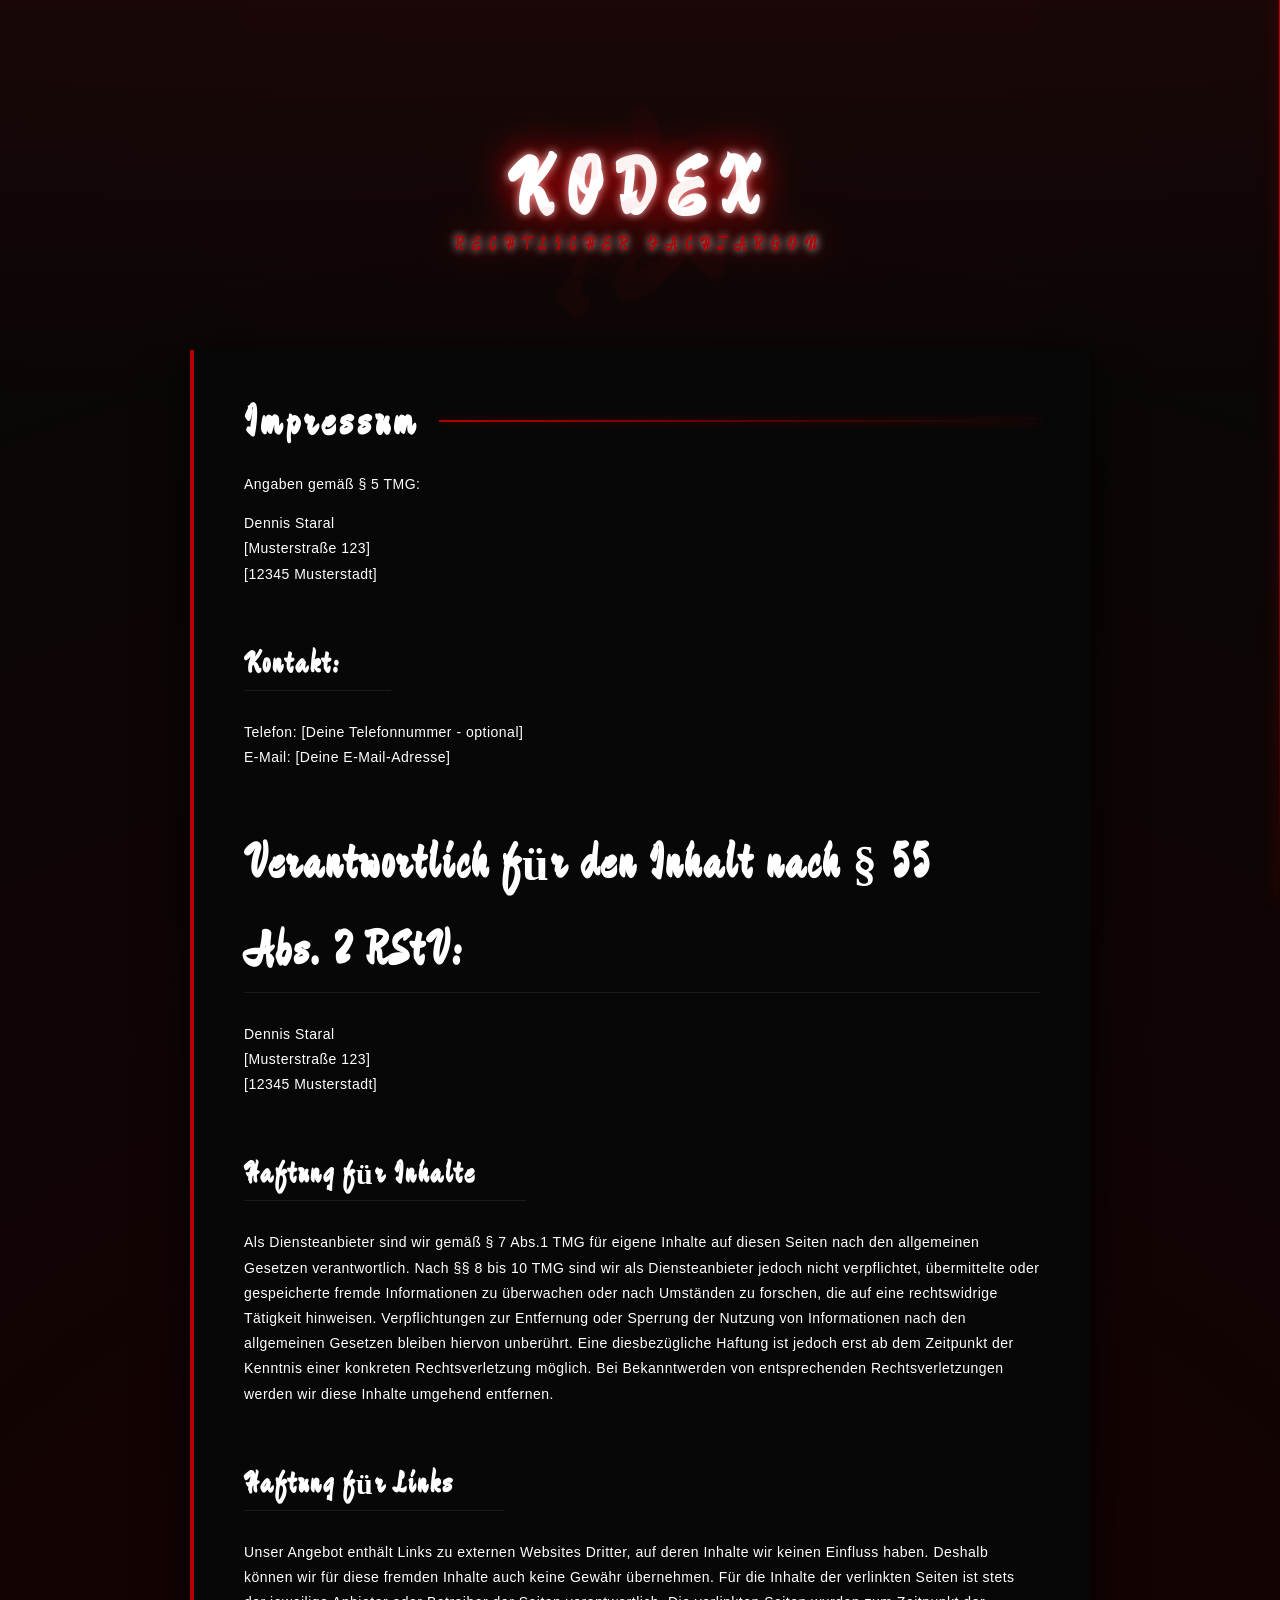
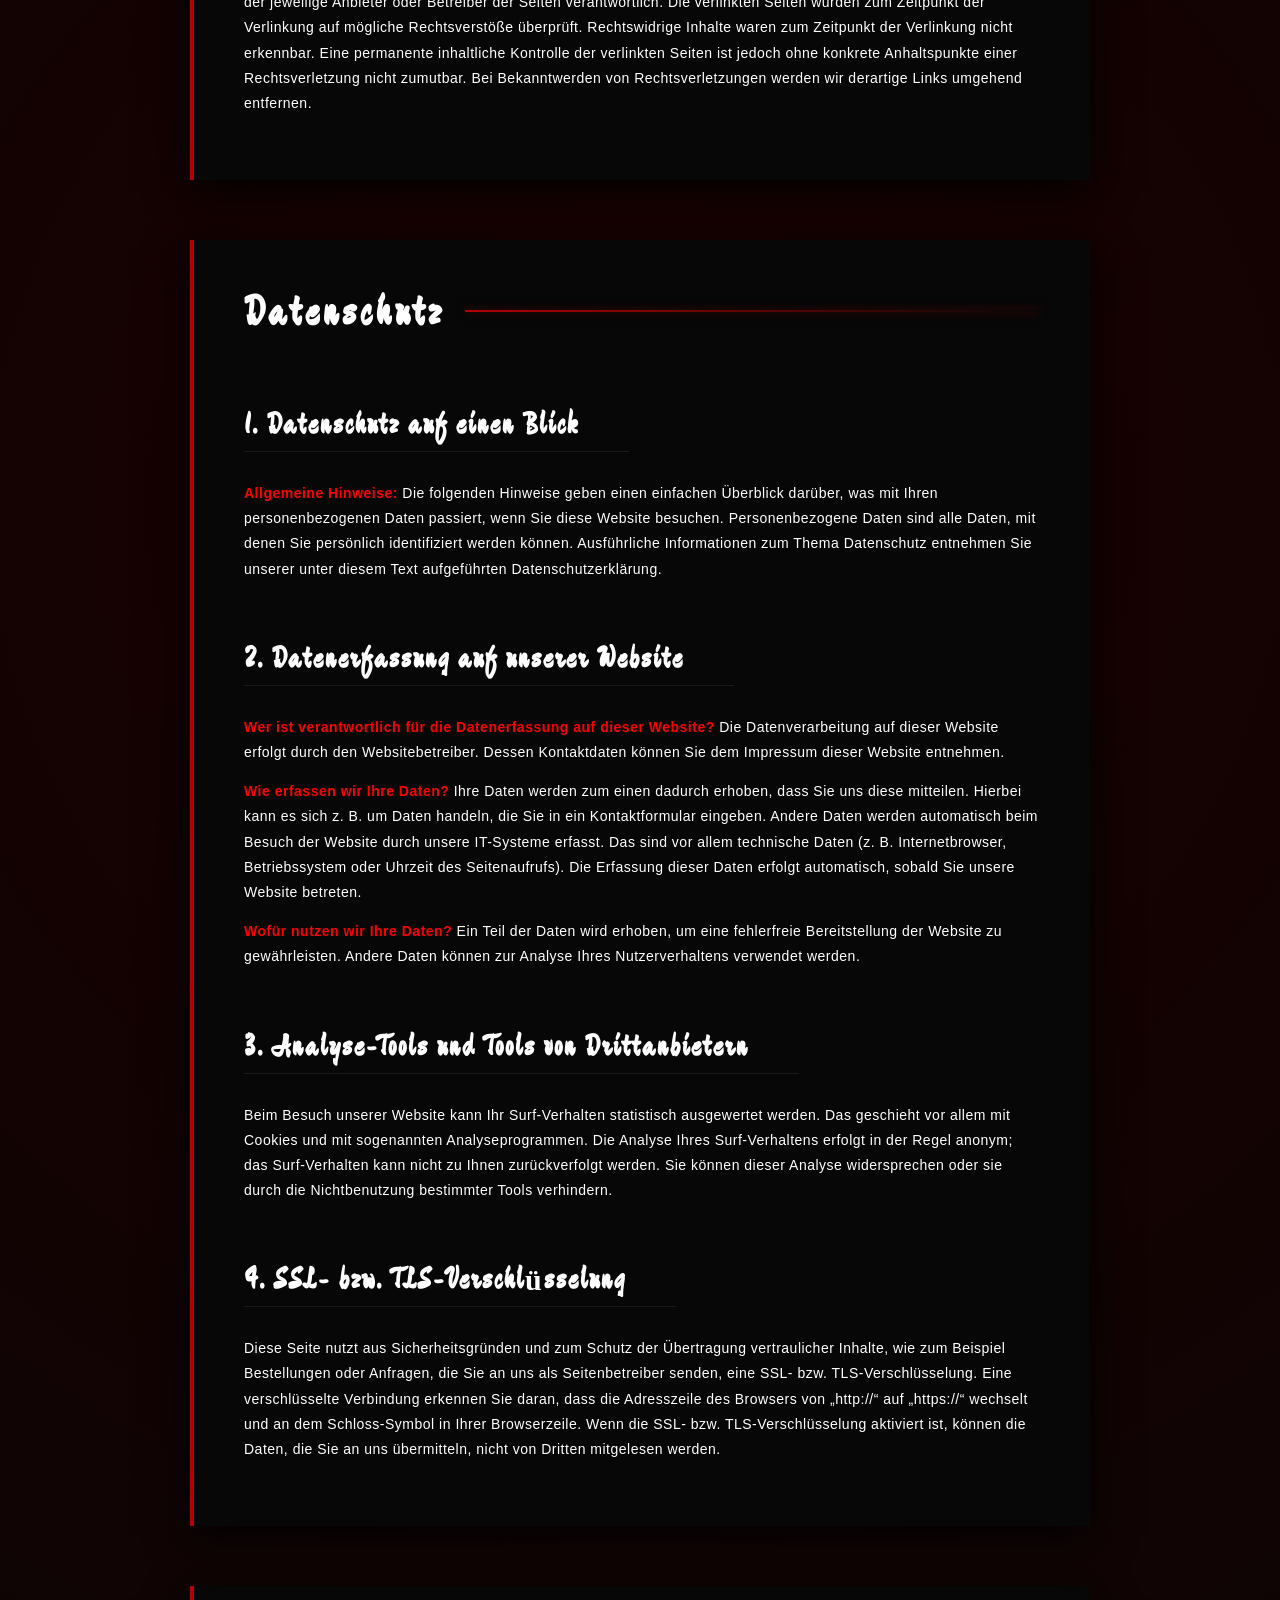
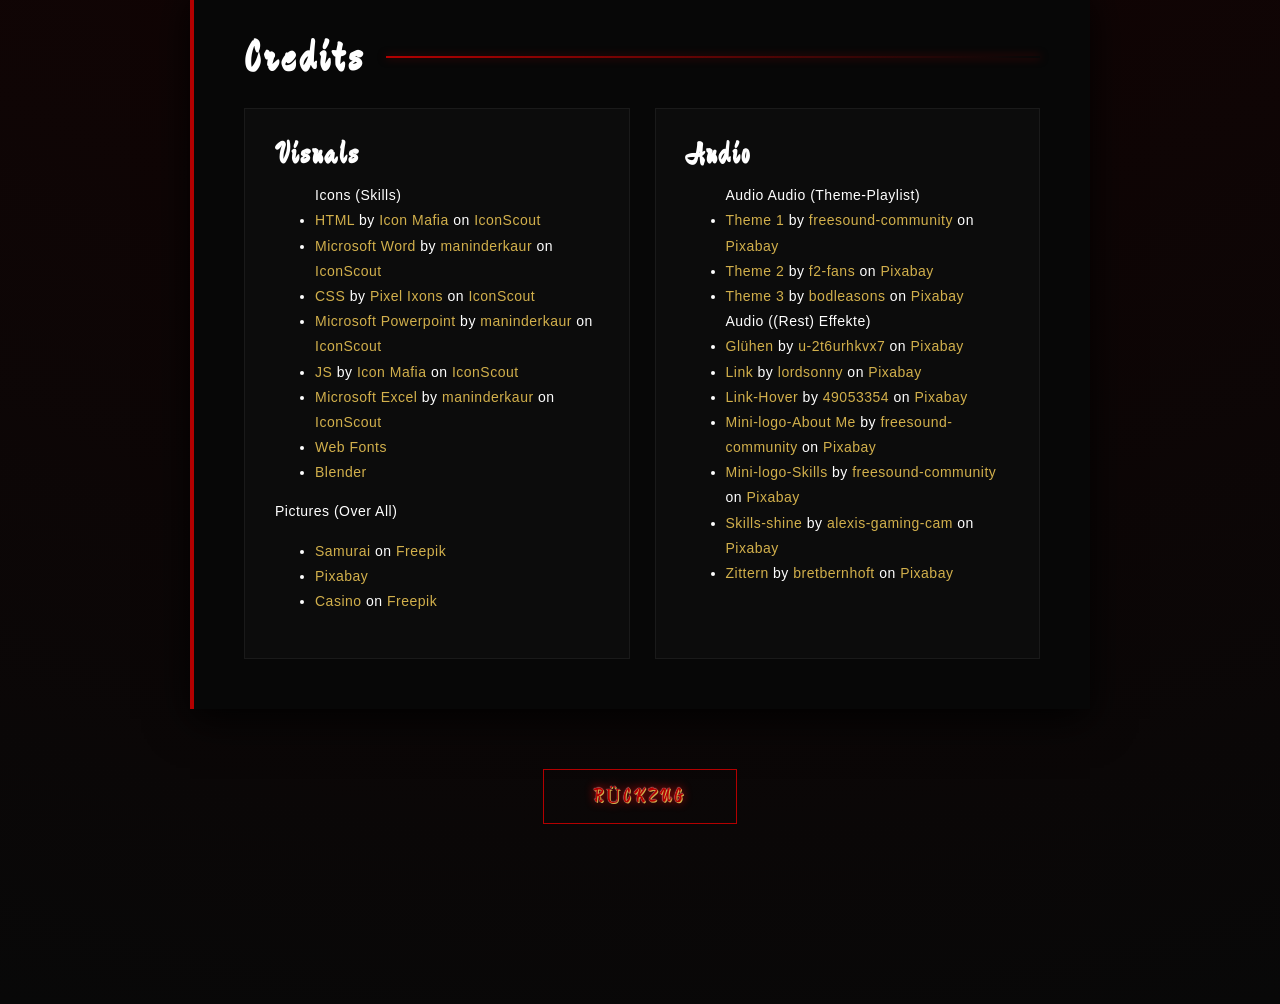
==== data.html @ a6c5a9d1 "The First Upload This is the first Upload. Updates are comming soon" ====
<!doctype html>
<html lang="de" onmouseenter="themePlay()" onmouseleave="themeFinish()">
  <head>
    <meta charset="UTF-8" />
    <meta name="viewport" content="width=device-width, initial-scale=1.0" />
    <link
      rel="stylesheet"
      target="_blank"
      href="https://fonts.googleapis.com/css2?family=Ma+Shan+Zheng&display=swap"
    />
    <link rel="stylesheet" target="_blank" href="style.css" />
    <link rel="stylesheet" target="_blank" href="data_settings.css" />
    <link
      rel="apple-touch-icon"
      sizes="180x180"
      target="_blank"
      href="Icons/Favicon/apple-touch-icon.png"
    />
    <link
      rel="icon"
      type="image/png"
      sizes="32x32"
      target="_blank"
      href="Icons/Favicon/favicon-32x32.png"
    />
    <link
      rel="icon"
      type="image/x-icon"
      target="_blank"
      href="Icons/Favicon/favicon.ico"
    />
    <title>サムライのポートフォリオ</title>
  </head>

  <body>
    <div class="scl-line"></div>
    <div class="body-bg"></div>
    <div id="msg-box"><span id="msg-box-txt"></span></div>

    <header>
      <div class="hdr-bg">法</div>
      <div class="hdr-name">
        <h1>KODEX</h1>
        <span class="hdr-txt">Rechtlicher Fachjargon</span>
      </div>
    </header>

    <main>
      <div class="main-zone" id="impressum" onmouseenter="skillsPlay()">
        <div class="main-name">
          <h2 class="data-h2">Impressum</h2>
          <div class="main-line"></div>
        </div>

        <div class="main-txt">
          <p>Angaben gemäß § 5 TMG:</p>
          <p>
            Dennis Staral<br />
            [Musterstraße 123]<br />
            [12345 Musterstadt]
          </p>

          <h3 class="data-h3">Kontakt:</h3>
          <p>
            Telefon: [Deine Telefonnummer - optional]<br />
            E-Mail: [Deine E-Mail-Adresse]
          </p>

          <h3>Verantwortlich für den Inhalt nach § 55 Abs. 2 RStV:</h3>
          <p>
            Dennis Staral<br />
            [Musterstraße 123]<br />
            [12345 Musterstadt]
          </p>

          <h3 class="data-h3">Haftung für Inhalte</h3>
          <p>
            Als Diensteanbieter sind wir gemäß § 7 Abs.1 TMG für eigene Inhalte
            auf diesen Seiten nach den allgemeinen Gesetzen verantwortlich. Nach
            §§ 8 bis 10 TMG sind wir als Diensteanbieter jedoch nicht
            verpflichtet, übermittelte oder gespeicherte fremde Informationen zu
            überwachen oder nach Umständen zu forschen, die auf eine
            rechtswidrige Tätigkeit hinweisen. Verpflichtungen zur Entfernung
            oder Sperrung der Nutzung von Informationen nach den allgemeinen
            Gesetzen bleiben hiervon unberührt. Eine diesbezügliche Haftung ist
            jedoch erst ab dem Zeitpunkt der Kenntnis einer konkreten
            Rechtsverletzung möglich. Bei Bekanntwerden von entsprechenden
            Rechtsverletzungen werden wir diese Inhalte umgehend entfernen.
          </p>

          <h3 class="data-h3">Haftung für Links</h3>
          <p>
            Unser Angebot enthält Links zu externen Websites Dritter, auf deren
            Inhalte wir keinen Einfluss haben. Deshalb können wir für diese
            fremden Inhalte auch keine Gewähr übernehmen. Für die Inhalte der
            verlinkten Seiten ist stets der jeweilige Anbieter oder Betreiber
            der Seiten verantwortlich. Die verlinkten Seiten wurden zum
            Zeitpunkt der Verlinkung auf mögliche Rechtsverstöße überprüft.
            Rechtswidrige Inhalte waren zum Zeitpunkt der Verlinkung nicht
            erkennbar. Eine permanente inhaltliche Kontrolle der verlinkten
            Seiten ist jedoch ohne konkrete Anhaltspunkte einer Rechtsverletzung
            nicht zumutbar. Bei Bekanntwerden von Rechtsverletzungen werden wir
            derartige Links umgehend entfernen.
          </p>
        </div>
      </div>

      <div class="main-zone" id="data" onmouseenter="skillsPlay()">
        <div class="main-name">
          <h2 class="data-h2">Datenschutz</h2>
          <div class="main-line"></div>
        </div>

        <div class="main-txt">
          <h3 class="data-h3">1. Datenschutz auf einen Blick</h3>
          <p>
            <b>Allgemeine Hinweise:</b> Die folgenden Hinweise geben einen
            einfachen Überblick darüber, was mit Ihren personenbezogenen Daten
            passiert, wenn Sie diese Website besuchen. Personenbezogene Daten
            sind alle Daten, mit denen Sie persönlich identifiziert werden
            können. Ausführliche Informationen zum Thema Datenschutz entnehmen
            Sie unserer unter diesem Text aufgeführten Datenschutzerklärung.
          </p>

          <h3 class="data-h3">2. Datenerfassung auf unserer Website</h3>
          <p>
            <b
              >Wer ist verantwortlich für die Datenerfassung auf dieser
              Website?</b
            >
            Die Datenverarbeitung auf dieser Website erfolgt durch den
            Websitebetreiber. Dessen Kontaktdaten können Sie dem Impressum
            dieser Website entnehmen.
          </p>

          <p>
            <b>Wie erfassen wir Ihre Daten?</b> Ihre Daten werden zum einen
            dadurch erhoben, dass Sie uns diese mitteilen. Hierbei kann es sich
            z. B. um Daten handeln, die Sie in ein Kontaktformular eingeben.
            Andere Daten werden automatisch beim Besuch der Website durch unsere
            IT-Systeme erfasst. Das sind vor allem technische Daten (z. B.
            Internetbrowser, Betriebssystem oder Uhrzeit des Seitenaufrufs). Die
            Erfassung dieser Daten erfolgt automatisch, sobald Sie unsere
            Website betreten.
          </p>

          <p>
            <b>Wofür nutzen wir Ihre Daten?</b> Ein Teil der Daten wird erhoben,
            um eine fehlerfreie Bereitstellung der Website zu gewährleisten.
            Andere Daten können zur Analyse Ihres Nutzerverhaltens verwendet
            werden.
          </p>

          <h3 class="data-h3">3. Analyse-Tools und Tools von Drittanbietern</h3>
          <p>
            Beim Besuch unserer Website kann Ihr Surf-Verhalten statistisch
            ausgewertet werden. Das geschieht vor allem mit Cookies und mit
            sogenannten Analyseprogrammen. Die Analyse Ihres Surf-Verhaltens
            erfolgt in der Regel anonym; das Surf-Verhalten kann nicht zu Ihnen
            zurückverfolgt werden. Sie können dieser Analyse widersprechen oder
            sie durch die Nichtbenutzung bestimmter Tools verhindern.
          </p>

          <h3 class="data-h3">4. SSL- bzw. TLS-Verschlüsselung</h3>
          <p>
            Diese Seite nutzt aus Sicherheitsgründen und zum Schutz der
            Übertragung vertraulicher Inhalte, wie zum Beispiel Bestellungen
            oder Anfragen, die Sie an uns als Seitenbetreiber senden, eine SSL-
            bzw. TLS-Verschlüsselung. Eine verschlüsselte Verbindung erkennen
            Sie daran, dass die Adresszeile des Browsers von „http://“ auf
            „https://“ wechselt und an dem Schloss-Symbol in Ihrer Browserzeile.
            Wenn die SSL- bzw. TLS-Verschlüsselung aktiviert ist, können die
            Daten, die Sie an uns übermitteln, nicht von Dritten mitgelesen
            werden.
          </p>
        </div>
      </div>

      <div class="main-zone" id="credits" onmouseenter="skillsPlay()">
        <div class="main-name">
          <h2 class="data-h2">Credits</h2>
          <div class="main-line"></div>
        </div>

        <div class="crt-grid">
          <div class="crt-zone">
            <h3 class="data-h3">Visuals</h3>
            <div class="main-txt">
              <ul>
                <span class="main-li">Icons (Skills)</span>
                <li>
                  <a target="_blank" href="https://iconscout.com/icons/html"
                    >HTML</a
                  >
                  by
                  <a
                    target="_blank"
                    href="https://iconscout.com/contributors/icon-mafia"
                    >Icon Mafia</a
                  >
                  on
                  <a target="_blank" href="https://iconscout.com">IconScout</a>
                </li>
                <li>
                  <a
                    target="_blank"
                    href="https://iconscout.com/icons/microsoft-word"
                    >Microsoft Word</a
                  >
                  by
                  <a
                    target="_blank"
                    href="https://iconscout.com/contributors/maninderkaur"
                    >maninderkaur</a
                  >
                  on
                  <a target="_blank" href="https://iconscout.com">IconScout</a>
                </li>
                <li>
                  <a target="_blank" href="https://iconscout.com/icons/css"
                    >CSS</a
                  >
                  by
                  <a
                    target="_blank"
                    href="https://iconscout.com/contributors/pixel-icons"
                    >Pixel Ixons</a
                  >
                  on
                  <a target="_blank" href="https://iconscout.com">IconScout</a>
                </li>
                <li>
                  <a
                    target="_blank"
                    href="https://iconscout.com/icons/microsoft-powerpoint"
                    >Microsoft Powerpoint</a
                  >
                  by
                  <a
                    target="_blank"
                    href="https://iconscout.com/contributors/maninderkaur"
                    >maninderkaur</a
                  >
                  on
                  <a target="_blank" href="https://iconscout.com">IconScout</a>
                </li>
                <li>
                  <a
                    target="_blank"
                    href="https://iconscout.com/icons/javascript"
                    >JS</a
                  >
                  by
                  <a
                    target="_blank"
                    href="https://iconscout.com/contributors/icon-mafia"
                    >Icon Mafia</a
                  >
                  on
                  <a target="_blank" href="https://iconscout.com">IconScout</a>
                </li>
                <li>
                  <a
                    target="_blank"
                    href="https://iconscout.com/icons/microsoft-excel"
                    >Microsoft Excel</a
                  >
                  by
                  <a
                    target="_blank"
                    href="https://iconscout.com/contributors/maninderkaur"
                    >maninderkaur</a
                  >
                  on
                  <a target="_blank" href="https://iconscout.com">IconScout</a>
                </li>
                <li>
                  <a target="_blank" href="http://www.onlinewebfonts.com"
                    >Web Fonts</a
                  >
                </li>
                <li>
                  <a
                    target="_blank"
                    href="https://icons8.de/icons/collections/67wqz8zik04843qzxt2r"
                    >Blender</a
                  >
                </li>
              </ul>
              <span class="main-li">Pictures (Over All)</span>
              <ul>
                <li>
                  <a
                    target="_blank"
                    href="https://de.freepik.com/vektoren-kostenlos/flache-samurai-maskenillustration_17620782.htm#fromView=search&page=2&position=27&uuid=00acd3f9-3331-4df9-8c8c-637d385ca658&query=Samurai"
                    >Samurai</a
                  >
                  on
                  <a target="_blank" href="https://de.freepik.com/app"
                    >Freepik</a
                  >
                </li>
                <li>
                  <a target="_blank" href="https://pixabay.com">Pixabay</a>
                </li>
                <li>
                  <a
                    target="_blank"
                    href="https://de.freepik.com/kostenloses-ki-bild/aussicht-auf-ein-roulette-spiel-in-einem-casino_94949673.htm#fromView=keyword&page=1&position=1&uuid=b7261a4c-f699-48d9-85f2-4973b3de8138&query=Casinos"
                    >Casino</a
                  >
                  on
                  <a target="_blank" href="https://de.freepik.com/app"
                    >Freepik</a
                  >
                </li>
              </ul>
            </div>
          </div>

          <div class="crt-zone">
            <h3 class="data-h3">Audio</h3>
            <div class="main-txt">
              <ul>
                <span class="main-li"> Audio </span>
                <span class="main-li"> Audio (Theme-Playlist) </span>
                <li>
                  <a
                    target="_blank"
                    href="https://pixabay.com/sound-effects/musical-breaking-news-in-2029-5994/"
                    >Theme 1</a
                  >
                  by
                  <a
                    target="_blank"
                    href="https://pixabay.com/users/freesound_community-46691455/"
                    >freesound-community</a
                  >
                  on
                  <a target="_blank" href="https://pixabay.com">Pixabay</a>
                </li>
                <li>
                  <a
                    target="_blank"
                    href="https://pixabay.com/sound-effects/musical-jp-197486/"
                    >Theme 2</a
                  >
                  by
                  <a
                    target="_blank"
                    href="https://pixabay.com/users/f2_fans-39928547/"
                    >f2-fans</a
                  >
                  on
                  <a target="_blank" href="https://pixabay.com">Pixabay</a>
                </li>
                <li>
                  <a target="_blank" href="">Theme 3</a> by
                  <a target="_blank" href="">bodleasons</a> on
                  <a target="_blank" href="https://pixabay.com">Pixabay</a>
                </li>
                <span class="main-li"> Audio ((Rest) Effekte) </span>
                <li>
                  <a target="_blank" href="">Glühen</a> by
                  <a target="_blank" href="">u-2t6urhkvx7</a> on
                  <a target="_blank" href="https://pixabay.com">Pixabay</a>
                </li>
                <li>
                  <a target="_blank" href="">Link</a> by
                  <a target="_blank" href="">lordsonny</a> on
                  <a target="_blank" href="https://pixabay.com">Pixabay</a>
                </li>
                <li>
                  <a target="_blank" href="">Link-Hover</a> by
                  <a target="_blank" href="">49053354</a> on
                  <a target="_blank" href="https://pixabay.com">Pixabay</a>
                </li>
                <li>
                  <a target="_blank" href="">Mini-logo-About Me</a> by
                  <a
                    target="_blank"
                    href="https://pixabay.com/users/freesound_community-46691455/"
                    >freesound-community</a
                  >
                  on
                  <a target="_blank" href="https://pixabay.com">Pixabay</a>
                </li>
                <li>
                  <a target="_blank" href="">Mini-logo-Skills</a> by
                  <a
                    target="_blank"
                    href="https://pixabay.com/users/freesound_community-46691455/"
                    >freesound-community</a
                  >
                  on
                  <a target="_blank" href="https://pixabay.com">Pixabay</a>
                </li>
                <li>
                  <a
                    target="_blank"
                    href="https://pixabay.com/sound-effects/film-special-effects-katana-370403/"
                    >Skills-shine</a
                  >
                  by
                  <a
                    target="_blank"
                    href="https://pixabay.com/users/alexis_gaming_cam-50011695/"
                    >alexis-gaming-cam</a
                  >
                  on
                  <a target="_blank" href="https://pixabay.com">Pixabay</a>
                </li>
                <li>
                  <a
                    target="_blank"
                    href="https://pixabay.com/sound-effects/film-special-effects-rumbling-1-128827/"
                    >Zittern</a
                  >
                  by
                  <a
                    target="_blank"
                    href="https://pixabay.com/users/bretbernhoft-30625489/"
                    >bretbernhoft</a
                  >
                  on
                  <a target="_blank" href="https://pixabay.com">Pixabay</a>
                </li>
              </ul>
            </div>
          </div>
        </div>
      </div>

      <div class="link">
        <span
          class="exit"
          id="dataLink"
          onmouseenter="exitPlay()"
          onclick="backLink()"
          >RÜCKZUG</span
        >
      </div>
    </main>

    <script src="audio.js"></script>
    <script src="site.js" defer></script>
    <script src="data.js"></script>
  </body>
</html>
---- style.css ----
/*--------------------------------------------------
                        Root
--------------------------------------------------*/

:root {
  /* ------------
        Akzente
    ------------*/

  /* Klassisches Rot */
  --clr-accent: 179, 0, 0;

  /* Rot Pur */
  --clr-glow: 255, 0, 0;

  /* Hellrot */
  --clr-bright: 255, 51, 51;

  /* Gold */
  --clr-gold: 210, 176, 76;

  /* ------------
        Basis
    ------------*/

  /* Schwarzer Hintergrund */
  --clr-bg: 0, 0, 0;

  /* Fragmente / Boxen */
  --clr-card: 26, 26, 26;

  /* Weiße Textfarbe */
  --clr-txt: 255, 255, 255;

  /* Grüne Bestätigung */
  --clr-ok: 0, 255, 0;

  /* ------------
        Helfer
    ------------*/

  /* spc = Special */
  --clr-spc-bright: 190, 0, 0;
  --clr-spc-deep: 26, 0, 0;
  --clr-spc-bg: 5, 5, 5;
  --clr-spc-scl: 10, 10, 10;
}

/*--------------------------------------------------
                        Body
--------------------------------------------------*/
body {
  margin: 0;
  background-color: rgb(var(--clr-spc-bg));
  font-family: "Ma Shan Zheng", cursive;
  color: rgb(var(--clr-txt));
  overflow-x: hidden;
  min-height: 100vh;
  letter-spacing: 2px;
  cursor: default;
  z-index: 0;
  background: radial-gradient(
    circle at center,
    rgb(var(--clr-spc-deep)) 0%,
    rgb(var(--clr-spc-bg)) 100%
  );
  display: flex;
  flex-direction: column;
  align-items: center;
}

/*--------------------------------------------------
                        Header
--------------------------------------------------*/

header {
  position: relative;
  height: 100vh;
  width: 100%;
  display: flex;
  justify-content: center;
  align-items: center;
  z-index: 1;
}

svg {
  position: absolute;
  top: 0;
  left: 0;
  width: 100%;
  height: 100%;
  z-index: -1;
  pointer-events: none;
}

.hdr-frg {
  stroke: rgb(var(--clr-accent));
  opacity: 0.5;
  transition: 0.6s ease;
  pointer-events: auto;
}

.hdr-nav {
  position: absolute;
  top: 0;
  left: 0;
  width: 100%;
  height: 100%;
  z-index: 10;
  pointer-events: none;
}

.item {
  font-size: 50px;
  transition: 0.3s;
  text-shadow:
    0 0 1px rgb(var(--clr-txt)),
    0 0 10px var(--clr-accent);
  cursor: pointer;
}

.item:hover {
  transform: scale(1.25);
  letter-spacing: 3px;
  text-shadow:
    2px 2px 0 rgb(var(--clr-accent)),
    0 0 20px rgb(var(--clr-glow)),
    0 0 40px rgb(var(--clr-gold));
}

.hdr-nav .item,
.hdr-logo {
  position: absolute;
  cursor: pointer;
  user-select: none;
  z-index: 10;
  pointer-events: auto;
}

.hdr-logo {
  display: flex;
  flex-direction: column;
  align-items: center;
  cursor: default;
}

.hdr-img {
  width: 400px;
  height: 400px;
  border: 6px solid rgb(var(--clr-accent));
  background: rgb(var(--clr-bg));
  transition: 0.4s;
  display: flex;
  justify-content: center;
  align-items: center;
  overflow: hidden;
  box-shadow: 0px 0px 60px rgb(var(--clr-accent), 0.4);
}

.hdr-img:hover {
  cursor: pointer;
}

.hdr-name {
  color: rgb(var(--clr-txt));
  text-shadow:
    5px 5px 0 rgb(var(--clr-accent)),
    0 0 40px rgb(var(--clr-glow)),
    0 0 10px rgb(var(--clr-txt));
  letter-spacing: 20px;
  pointer-events: none;
}

/*--------------------------------------------------
                        Main
--------------------------------------------------*/

main {
  width: 1600px;
  margin: 0 auto;
  position: relative;
  z-index: 1;
}

/*--------------------------------------------------
                    Lava
--------------------------------------------------*/

.lava-edge {
  position: absolute;
  left: 0;
  width: 100%;
  pointer-events: none;
  z-index: 9;
}

.lava-edge.bottom {
  bottom: 99.5%;
  height: 35px;
}

.lava-edge.top {
  top: 99.5%;
  height: 25px;
}

.lava-scroll {
  position: fixed;
  right: -20px;
  top: 0;
  width: 50px;
  height: 100vh;
  z-index: 9;
  pointer-events: none;
  opacity: 0.7;
  filter: drop-shadow(-5px 0 10px rgb(var(--clr-glow)));
}

.lava-scroll svg {
  width: 100%;
  height: 100%;
  overflow: visible;
  filter: blur(3px);
}

.lava-path {
  fill: rgb(var(--clr-accent));
  filter: drop-shadow(0 0 15px rgb(var(--clr-glow)));
  transition:
    filter 0.1s ease-out,
    fill 0.5s ease;
}

/*--------------------------------------------------
                        Exit
--------------------------------------------------*/

.exit {
  position: fixed;
  bottom: 30px;
  right: 30px;
  font-size: 30px;
  color: rgb(var(--clr-accent));
  border-bottom: 2px solid rgb(var(--clr-accent));
  text-shadow:
    1px 1px 0 rgb(var(--clr-gold)),
    0 0 1px rgb(var(--clr-txt)),
    0 0 10px rgb(var(--clr-glow));
  z-index: 10;
  transition: 0.3s;
  cursor: pointer;
}

.exit:hover {
  transform: scale(1.25);
  letter-spacing: 3px;
  color: rgb(var(--clr-accent));
  text-shadow:
    2px 2px 0 rgb(var(--clr-gold)),
    0 0 60px rgb(var(--clr-glow)),
    0 0 10px rgb(var(--clr-accent));
}

/*--------------------------------------------------
                        Footer
--------------------------------------------------*/

footer {
  position: relative;
  background: rgb(var(--clr-card));
  border-top: 1px solid rgb(var(--clr-accent));
  width: 100vw;
  padding: 20px 0;
  margin-top: 80px;
  z-index: 1;
}

.ftr-nav {
  display: grid;
  grid-template-columns: repeat(3, 1fr);
  gap: 20px;
  text-align: center;
}

h1 {
  color: rgb(var(--clr-spc-bright));
  margin-bottom: 55px;
  letter-spacing: 2px;
  font-size: 48px;
}

h2 {
  font-size: 35px;
  letter-spacing: 2px;
}

h3 {
  font-size: 48px;
  letter-spacing: 2px;
  margin: 10px 0;
}

.ftr-link:hover {
  color: rgb(var(--clr-spc-bright));
  padding-left: 10px;
  border-left: 5px solid rgb(var(--clr-gold));
  cursor: pointer;
}

.data-li {
  font-size: 28px;
  color: rgb(var(--clr-gold));
  border-bottom: 2px solid rgb(var(--clr-spc-bright));
}

.data-li:hover {
  font-size: 35px;
  color: rgb(var(--clr-spc-bright));
  padding-left: 5px;
  border-left: 5px solid rgb(var(--clr-gold));
  border-bottom: 0px solid;
  cursor: pointer;
}

.ftr-name {
  color: rgb(var(--clr-gold));
  text-shadow:
    2px 2px 0 rgb(var(--clr-spc-bright)),
    0 0 60px rgb(var(--clr-accent)),
    0 0 20px rgb(var(--clr-card));
  font-size: 48px;
  padding-top: 45px;
}

/*--------------------------------------------------
                    @KeyFrames
--------------------------------------------------*/

@keyframes logoGlow {
  0% {
    filter: drop-shadow(0 0 0px rgb(var(--clr-ok)));
  }
  100% {
    filter: drop-shadow(0 0 20px rgb(var(--clr-ok)));
  }
}

/*--------------------------------------------------
                    Message-Box
--------------------------------------------------*/
#msg-box {
  position: fixed;
  top: 10%;
  left: 50%;
  transform: translateX(-50%);
  background: linear-gradient(
    135deg,
    rgb(var(--clr-bg), 0.9),
    rgb(var(--clr-accent), 0.6)
  );
  padding: 15px 30px;
  border-radius: 5px;
  font-family: sans-serif;
  font-weight: bold;
  font-size: 16px;
  box-shadow: 0 10px 30px rgb(var(--clr-bg), 0.3);
  z-index: 10;
  opacity: 0;
  pointer-events: none;
  transition:
    opacity 0.5s ease,
    transform 0.5s ease;
}

#msg-box-txt {
  background: linear-gradient(
    135deg,
    rgb(var(--clr-txt)),
    rgb(var(--clr-gold))
  );
  -webkit-background-clip: text;
  background-clip: text;
  -webkit-text-fill-color: transparent;
  color: transparent;
  display: inline-block;
}

#msg-box.show {
  opacity: 1;
  transform: translateX(-50%) translateY(20px);
}

.grass {
  border-bottom: 2px solid rgb(var(--clr-accent));
}

.reload {
  border-bottom: 2px solid rgb(var(--clr-accent));
}

/*--------------------------------------------------
                    Scrollbar
--------------------------------------------------*/
::-webkit-scrollbar {
  width: 15px;
}

::-webkit-scrollbar-thumb {
  background: rgb(var(--clr-spc-bright));
  border-radius: 2.5px;
}

::-webkit-scrollbar-track {
  background: rgb(var(--clr-spc-scl));
}

.scl-line {
  position: fixed;
  top: 0;
  right: -0.5px;
  width: 2px;
  height: 100vh;
  background: linear-gradient(
    to bottom,
    rgb(var(--clr-spc-bright)) 0%,
    rgb(var(--clr-accent)) 50%,
    rgb(var(--clr-accent), 0) 100%
  );
  z-index: 10;
  box-shadow: 0 0 15px rgb(var(--clr-glow), 0.6);
}
---- data_settings.css ----
/*--------------------------------------------------
                        Root
--------------------------------------------------*/

:root {
  /*
    ------------
       Akzente
    ------------

    Klassisches Rot
    --clr-accent: 179, 0, 0;

    Rot Pur
    --clr-glow: 255, 0, 0;

    Hellrot
    --clr-bright: 255, 51, 51;

    Gold
    --clr-gold: 210, 176, 76;


    ------------
       Basis
    ------------

    Schwarzer Hintergrund
    --clr-bg: 0, 0, 0;

    Fragmente / Boxen
    --clr-card: 26, 26, 26;

    Weiße Textfarbe
    --clr-txt: 255, 255, 255;
    */

  /* ------------
        Helfer
    ------------*/

  /* spc = Special */
  --clr-spc-crd: 12, 12, 12;
  --clr-spc-crd-hov: 17, 0, 0;
  --clr-spc-bg: 8, 8, 8;
}

/*--------------------------------------------------
                        Body
--------------------------------------------------*/

.body-bg {
  position: fixed;
  top: 0;
  left: 0;
  width: 100%;
  height: 100%;
  z-index: -1;
}

/*--------------------------------------------------
                        Header
--------------------------------------------------*/

header {
  position: relative;
  height: 400px;
  display: flex;
  justify-content: center;
  align-items: center;
  overflow: hidden;
  background: linear-gradient(
    to bottom,
    rgb(var(--clr-accent), 0.1),
    rgb(var(--clr-accent), 0)
  );
}

header .hdr-bg {
  position: absolute;
  font-size: 240px;
  color: rgb(var(--clr-accent), 0.05);
  z-index: 0;
  user-select: none;
  pointer-events: none;
  transform: rotate(-10deg);
}

header .hdr-txt {
  position: relative;
  z-index: 1;
  text-align: center;
  margin-top: 5px;
}

header h1 {
  display: flex;
  justify-content: center;
  font-size: 80px;
  color: rgb(var(--clr-txt));
  margin: 0;
  letter-spacing: 15px;
  text-shadow:
    0 0 40px rgb(var(--clr-glow)),
    0 0 10px rgb(var(--clr-txt));
}

.hdr-name {
  text-shadow:
    0 0 40px rgb(var(--clr-glow)),
    0 0 10px rgb(var(--clr-txt));
}

.hdr-txt {
  font-size: 20px;
  color: rgb(var(--clr-accent));
  letter-spacing: 8px;
  text-transform: uppercase;
  margin-top: -10px;
  display: block;
}

/*--------------------------------------------------
                        Main
--------------------------------------------------*/

main {
  width: 1200px;
  margin: -50px auto 0;
  padding: 0 20px 80px;
  position: relative;
  z-index: 1;
}

.main-zone {
  background: rgb(var(--clr-spc-bg), 0.98);
  border-left: 4px solid rgb(var(--clr-accent));
  padding: 50px;
  margin-bottom: 60px;
  box-shadow: 0 10px 40px rgb(var(--clr-bg), 0.9);
  transition:
    transform 0.3s ease,
    box-shadow 0.3s ease;
  scroll-margin-top: 50px;
}

.main-zone:hover {
  transform: translateX(5px);
  box-shadow: 0 10px 50px rgb(var(--clr-accent), 0.2);
}

.main-name {
  display: flex;
  align-items: center;
  margin-bottom: 30px;
}

.main-zone h2 {
  color: rgb(var(--clr-txt));
  margin: 0;
  padding-right: 20px;
  white-space: nowrap;
  letter-spacing: 4px;
}

.main-line {
  height: 2px;
  flex-grow: 1;
  background: linear-gradient(
    to right,
    rgb(var(--clr-accent)) 0%,
    rgb(var(--clr-accent), 0) 100%
  );
  box-shadow: 0 0 8px rgb(var(--clr-accent), 0.5);
}

.main-txt {
  font-family: sans-serif;
  line-height: 1.8;
  color: rgb(var(--clr-txt));
  font-size: 16px;
  letter-spacing: 0.5px;
}

.main-txt b {
  color: rgb(var(--clr-glow));
  font-weight: 600;
}

.main-txt h3 {
  font-family: "Ma Shan Zheng", cursive;
  color: rgb(var(--clr-txt));
  margin-top: 35px;
  margin-bottom: 15px;
  border-bottom: 1px solid rgb(var(--clr-card));
  display: inline-block;
  padding-right: 50px;
}

/*--------------------------------------------------
                      Main (Data)
--------------------------------------------------*/

.data-h2 {
  font-size: 48px;
}

.data-h3 {
  font-size: 35px;
}

/*--------------------------------------------------
                      Main (Stn)
--------------------------------------------------*/

.stn-h2 {
  font-size: 52px;
}

.stn-h3 {
  font-size: 42px;
}

h4 {
  font-size: 38px;
  color: rgb(var(--clr-glow));
  font-family: "Ma Shan Zheng", cursive;
  text-shadow: 0 0 2px rgb(var(--clr-glow));
  margin: 0;
}

.crt-grid {
  display: flex;
  gap: 25px;
  margin-top: 30px;
}

.crt-zone {
  flex: 1;
  background: rgb(var(--clr-spc-crd));
  border: 1px solid rgb(var(--clr-card));
  padding: 30px;
  transition: 0.3s ease;
}

.crt-zone:hover {
  border-color: rgb(var(--clr-accent));
  background: rgb(var(--clr-spc-crd-hov));
}

.crt-zone h3 {
  margin-top: 0;
  border: none;
}

a {
  color: rgb(var(--clr-gold));
  text-decoration: none;
}

a:hover {
  border-bottom: 1px solid rgb(var(--clr-accent));
}

.main-txt-crt {
  display: flex;
  align-items: center;
}

.main-chs {
  display: flex;
  align-items: center;
  width: fit-content;
  font-size: 16px;
  background: rgb(var(--clr-card));
  border-radius: 10px;
  margin: 10px 0 0 10px;
}

.main-chs-crt {
  padding: 10px 35px;
  border-radius: 10px;
  transition: all 0.4s ease-in-out;
}

.main-chs-crt:hover {
  cursor: pointer;
}

.main-chs-crt.show {
  background: rgb(var(--clr-accent));
  box-shadow: 0 0 5px rgb(var(--clr-glow));
}

.main-chs-crt.ok {
  background: rgb(var(--clr-ok));
  box-shadow: 0 0 8px rgb(var(--clr-ok));
  cursor: default;
}

/*--------------------------------------------------
                        Footer
--------------------------------------------------*/

.link {
  text-align: center;
  padding-bottom: 100px;
}

.exit {
  display: inline-block;
  position: static;
  padding: 15px 50px;
  border: 1px solid rgb(var(--clr-accent));
  color: rgb(var(--clr-accent));
  text-decoration: none;
  font-size: 20px;
  transition: 0.5s ease;
  background: transparent;
  letter-spacing: 3px;
  z-index: 1;
}

.exit:hover {
  background: rgb(var(--clr-accent));
  color: rgb(var(--clr-txt));
  text-shadow: none;
  box-shadow: 0 0 25px rgb(var(--clr-accent), 0.6);
  transform: translateY(-3px);
}

/*--------------------------------------------------
                    @Media
--------------------------------------------------*/

@media (max-width: 800px) {
  /*--------------------------------------------------
                        Main
  --------------------------------------------------*/

  main {
    width: 400px;
  }

  /*--------------------------------------------------
                        Main (Data)
  --------------------------------------------------*/

  .data-h2 {
    font-size: 24px;
  }

  .data-h3 {
    font-size: 18px;
  }

  .main-txt {
    font-size: 10px;
  }

  /*--------------------------------------------------
                        Main (Stn)
  --------------------------------------------------*/

  .main-chs {
    font-size: 10px;
  }

  .stn-h2 {
    font-size: 22px;
  }

  .stn-h3 {
    font-size: 18px;
  }

  h4 {
    font-size: 14px;
  }
}

@media (min-width: 801px) and (max-width: 1200px) {
  /*--------------------------------------------------
                        Main
  --------------------------------------------------*/

  main {
    width: 600px;
  }

  /*--------------------------------------------------
                        Main (Data)
  --------------------------------------------------*/

  .data-h2 {
    font-size: 36px;
  }

  .data-h3 {
    font-size: 26px;
  }

  .main-txt {
    font-size: 12px;
  }

  /*--------------------------------------------------
                        Main (Stn)
  --------------------------------------------------*/

  .main-chs {
    font-size: 10px;
  }

  .stn-h2 {
    font-size: 30px;
  }

  .stn-h3 {
    font-size: 24px;
  }

  h4 {
    font-size: 18px;
  }
}

@media (min-width: 1201px) and (max-width: 1600px) {
  /*--------------------------------------------------
                        Main
  --------------------------------------------------*/

  main {
    width: 900px;
  }

  /*--------------------------------------------------
                        Main (Data)
  --------------------------------------------------*/

  .data-h2 {
    font-size: 42px;
  }

  .data-h3 {
    font-size: 30px;
  }

  .main-txt {
    font-size: 14px;
  }

  /*--------------------------------------------------
                        Main (Stn)
  --------------------------------------------------*/

  .main-chs {
    font-size: 14px;
  }

  .stn-h2 {
    font-size: 40px;
  }

  .stn-h3 {
    font-size: 36px;
  }

  h4 {
    font-size: 30px;
  }
}
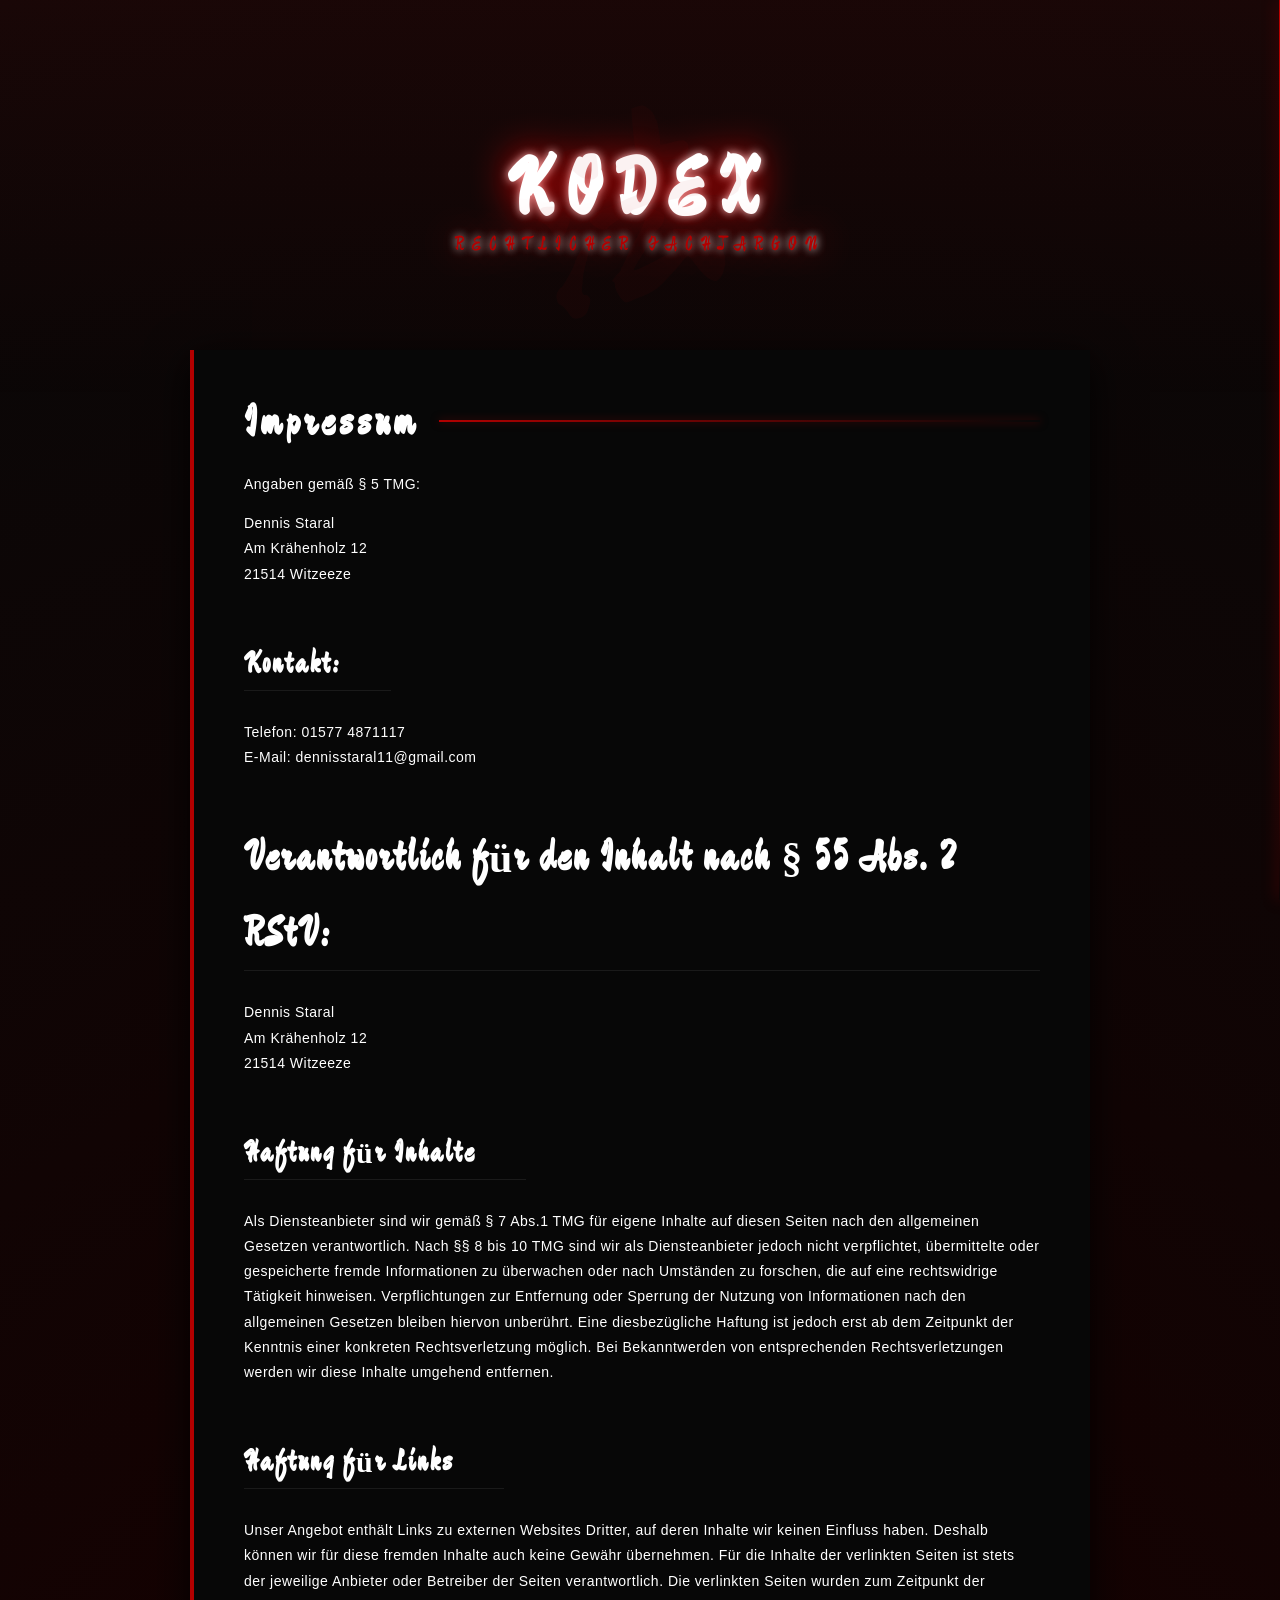
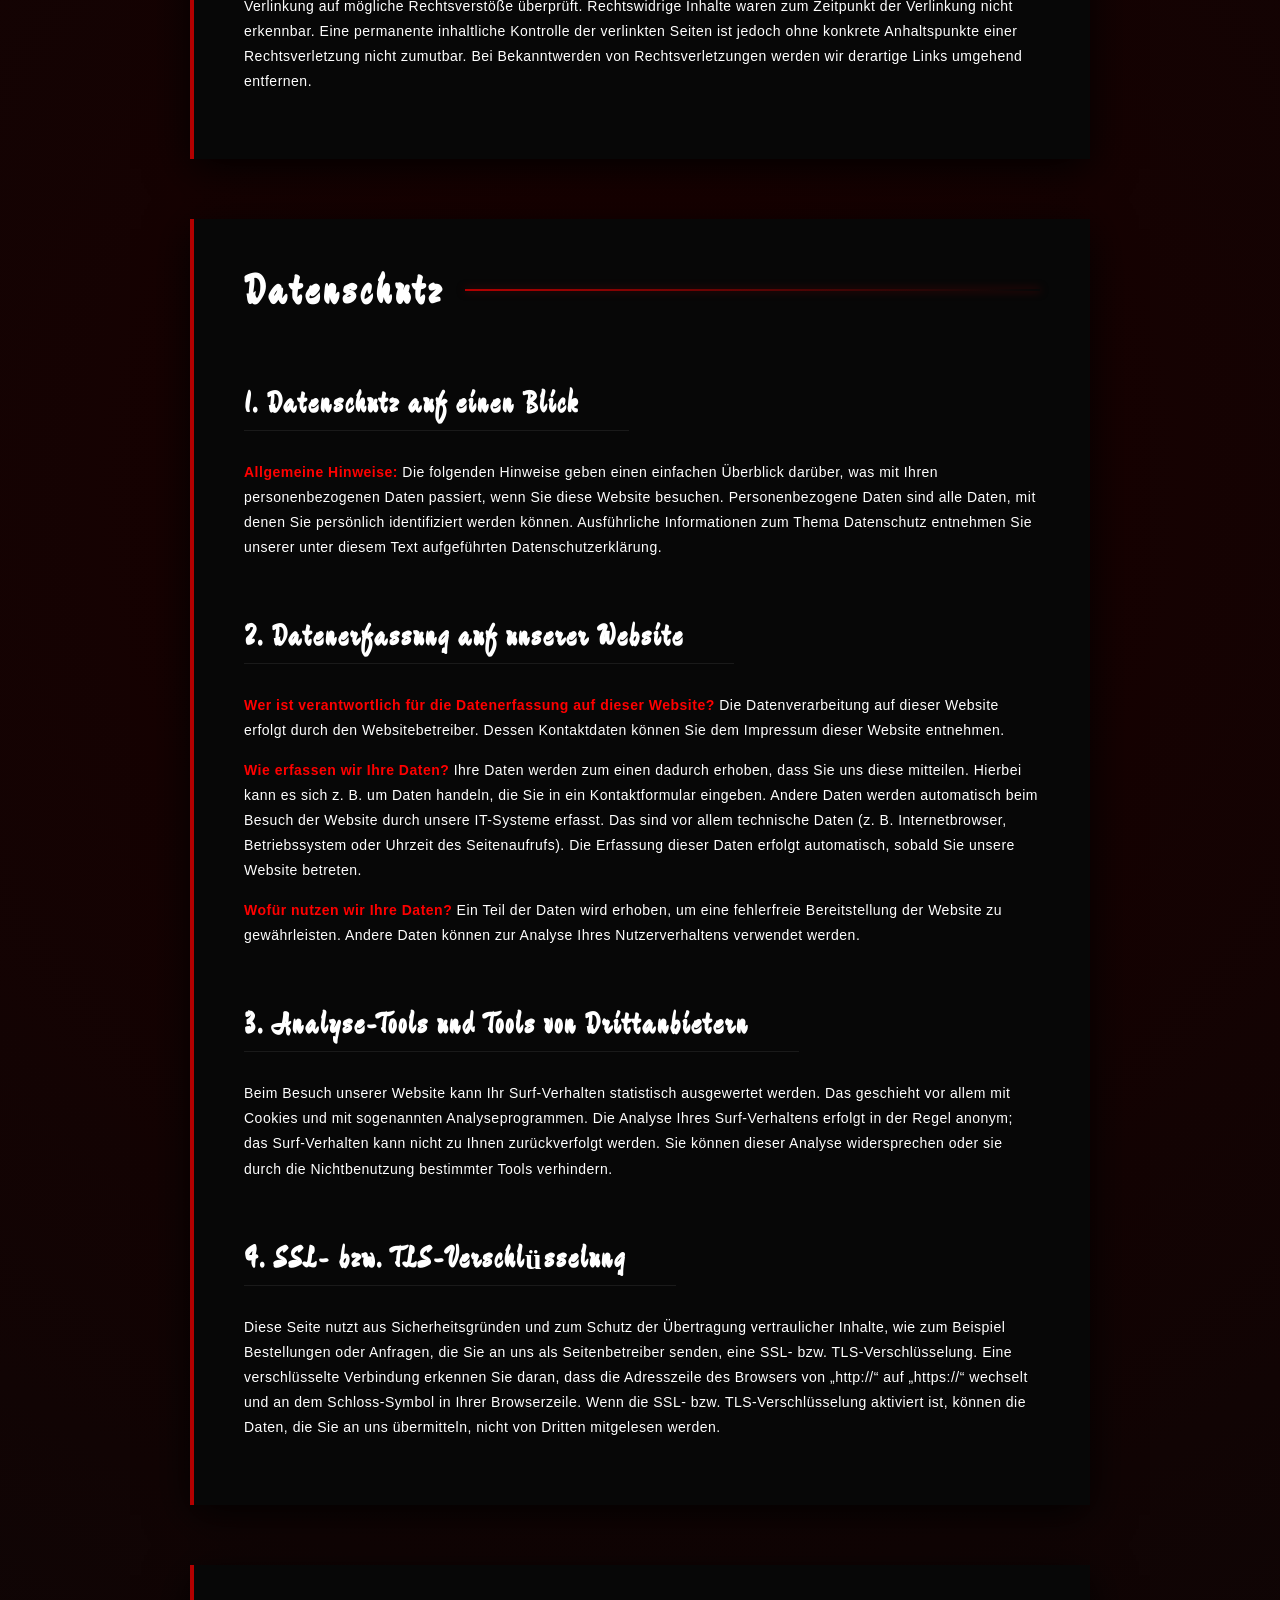
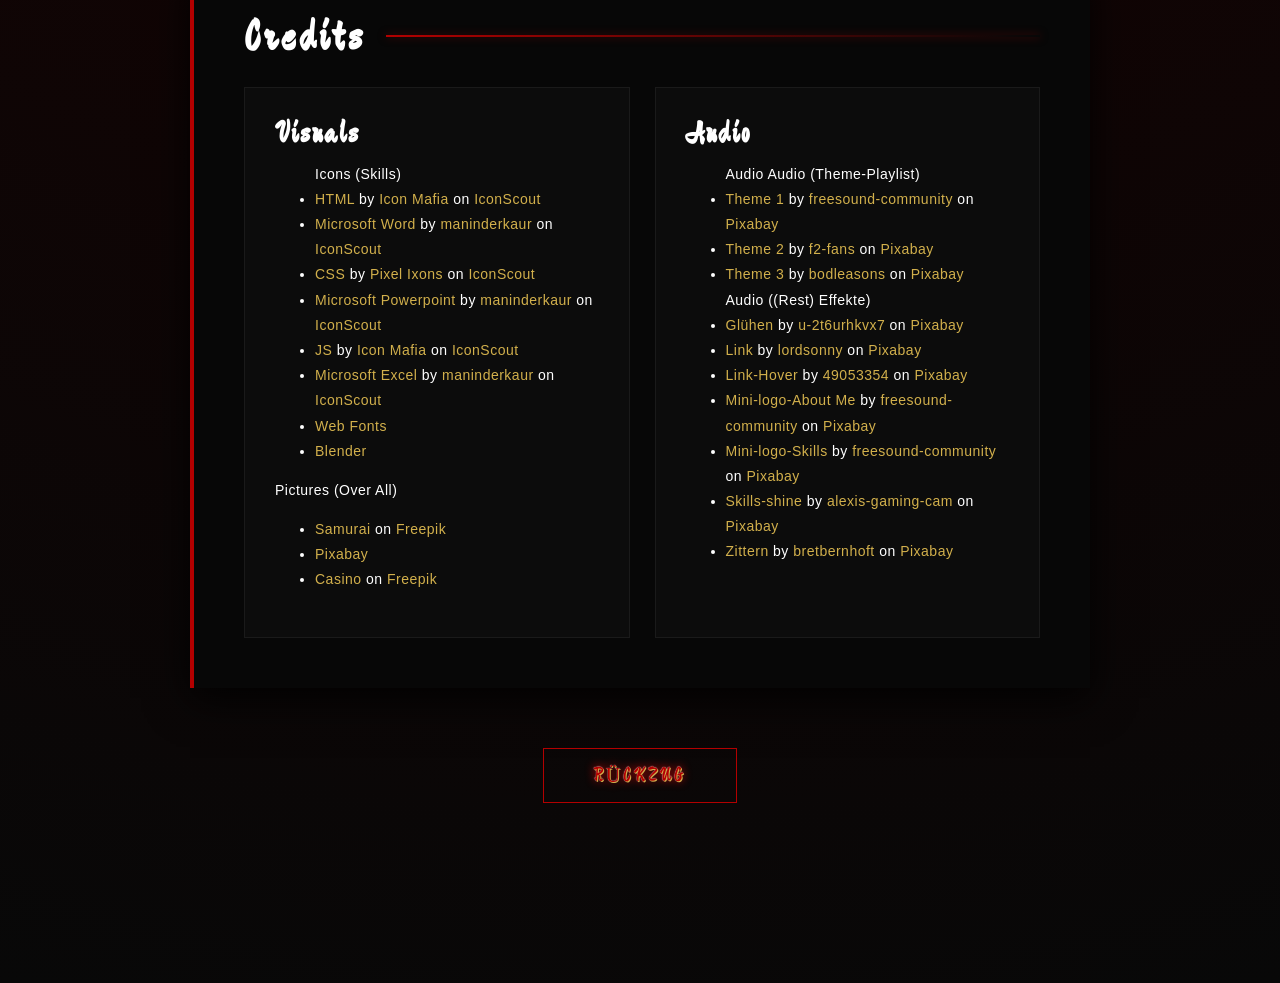
==== commit 89aab3fb: "VERY BIG UPDATE! This is a big update about Responsive design, updated text and 2 more links and lit" ====
--- a/data.html
+++ b/data.html
@@ -56,21 +56,21 @@
           <p>Angaben gemäß § 5 TMG:</p>
           <p>
             Dennis Staral<br />
-            [Musterstraße 123]<br />
-            [12345 Musterstadt]
-          </p>
-
-          <h3 class="data-h3">Kontakt:</h3>
-          <p>
-            Telefon: [Deine Telefonnummer - optional]<br />
-            E-Mail: [Deine E-Mail-Adresse]
+            Am Krähenholz 12<br />
+            21514 Witzeeze
+          </p>
+
+          <h3 class="data-h3" id="kontakt">Kontakt:</h3>
+          <p>
+            Telefon: 01577 4871117<br />
+            E-Mail: dennisstaral11@gmail.com
           </p>
 
           <h3>Verantwortlich für den Inhalt nach § 55 Abs. 2 RStV:</h3>
           <p>
             Dennis Staral<br />
-            [Musterstraße 123]<br />
-            [12345 Musterstadt]
+            Am Krähenholz 12<br />
+            21514 Witzeeze
           </p>
 
           <h3 class="data-h3">Haftung für Inhalte</h3>
--- a/style.css
+++ b/style.css
@@ -429,3 +429,207 @@
   z-index: 10;
   box-shadow: 0 0 15px rgb(var(--clr-glow), 0.6);
 }
+
+/*--------------------------------------------------
+                    @Media
+--------------------------------------------------*/
+
+@media (max-width: 400px) {
+  /*--------------------------------------------------
+                        Header
+  --------------------------------------------------*/
+
+  .hdr-img {
+    height: 150px;
+    width: 150px;
+  }
+
+  .hdr-name {
+    font-size: 30px !important;
+  }
+
+  .item {
+    font-size: 20px;
+  }
+
+  /*--------------------------------------------------
+                          Exit
+  --------------------------------------------------*/
+
+  .exit {
+    font-size: 16px;
+  }
+
+  /*--------------------------------------------------
+                        Footer
+  --------------------------------------------------*/
+
+  .ftr-nav {
+    grid-template-columns: repeat(1, 1fr);
+  }
+
+  h1 {
+    font-size: 22px;
+  }
+
+  h2 {
+    font-size: 18px;
+  }
+
+  h3 {
+    font-size: 22px;
+  }
+
+  .data-li {
+    font-size: 16px;
+  }
+
+  .data-li:hover {
+    font-size: 18px;
+  }
+}
+
+@media (min-width: 401px) and (max-width: 800px) {
+  /*--------------------------------------------------
+                        Header
+  --------------------------------------------------*/
+
+  .hdr-img {
+    height: 250px;
+    width: 250px;
+  }
+
+  .hdr-name {
+    font-size: 60px !important;
+  }
+
+  .item {
+    font-size: 35px;
+  }
+
+  /*--------------------------------------------------
+                          Exit
+  --------------------------------------------------*/
+
+  .exit {
+    font-size: 20px;
+  }
+
+  /*--------------------------------------------------
+                        Footer
+  --------------------------------------------------*/
+
+  h1 {
+    font-size: 30px;
+  }
+
+  h2 {
+    font-size: 25px;
+  }
+
+  h3 {
+    font-size: 30px;
+  }
+
+  .data-li {
+    font-size: 18px;
+  }
+
+  .data-li:hover {
+    font-size: 25px;
+  }
+}
+
+@media (min-width: 801px) and (max-width: 1200px) {
+  /*--------------------------------------------------
+                        Header
+  --------------------------------------------------*/
+
+  .hdr-img {
+    height: 350px;
+    width: 350px;
+  }
+
+  .hdr-name {
+    font-size: 80px !important;
+  }
+
+  .item {
+    font-size: 45px;
+  }
+
+  /*--------------------------------------------------
+                          Exit
+  --------------------------------------------------*/
+
+  .exit {
+    font-size: 25px;
+  }
+
+  /*--------------------------------------------------
+                        Footer
+  --------------------------------------------------*/
+
+  h1 {
+    font-size: 42px;
+  }
+
+  h2 {
+    font-size: 30px;
+  }
+
+  h3 {
+    font-size: 42px;
+  }
+
+  .data-li {
+    font-size: 22px;
+  }
+
+  .data-li:hover {
+    font-size: 30px;
+  }
+}
+
+@media (min-width: 1201px) and (max-width: 1600px) {
+  /*--------------------------------------------------
+                        Header
+  --------------------------------------------------*/
+
+  .hdr-img {
+    height: 350px;
+    width: 350px;
+  }
+
+  .hdr-name {
+    font-size: 80px !important;
+  }
+
+  .item {
+    font-size: 45px;
+  }
+
+  /*--------------------------------------------------
+                        Footer
+  --------------------------------------------------*/
+
+  h1 {
+    font-size: 42px;
+  }
+
+  h2 {
+    font-size: 30px;
+  }
+
+  h3 {
+    font-size: 42px;
+  }
+
+  .data-li {
+    font-size: 22px;
+  }
+
+  .data-li:hover {
+    font-size: 30px;
+  }
+}
--- a/data_settings.css
+++ b/data_settings.css
@@ -339,7 +339,117 @@
   --------------------------------------------------*/
 
   main {
-    width: 400px;
+    width: 95%;
+    max-width: 700px;
+    margin: 0 auto;
+    padding: 80px 15px 50px 15px;
+    height: auto;
+    display: flex;
+    flex-direction: column;
+    align-items: center;
+    gap: 50px;
+  }
+
+  .main-zone {
+    width: 100%;
+    height: auto;
+    position: relative;
+    display: flex;
+    flex-direction: column;
+    align-items: center;
+  }
+
+  .data-h2,
+  .stn-h2 {
+    font-size: clamp(26px, 8vw, 40px);
+    text-align: center;
+    width: 100%;
+    margin-bottom: 10px;
+  }
+
+  .data-h3,
+  .stn-h3 {
+    font-size: clamp(20px, 6vw, 26px);
+    margin-top: 15px;
+    color: rgb(var(--clr-accent));
+    text-align: center;
+  }
+
+  .main-txt {
+    position: relative;
+    width: 100%;
+    height: auto;
+    font-size: clamp(15px, 4vw, 17px);
+    line-height: 1.6;
+    padding: 20px;
+    word-wrap: break-word;
+    background: rgba(var(--clr-spc-crd), 0.7);
+    border-left: 4px solid rgb(var(--clr-accent));
+  }
+
+  .main-txt-crt {
+    display: flex;
+    flex-direction: column;
+    align-items: center;
+    gap: 15px;
+    margin-top: 10px;
+  }
+
+  .main-chs {
+    font-size: clamp(13px, 4vw, 15px);
+    padding: 10px 20px;
+    border: 1px solid rgb(var(--clr-accent));
+    background: rgba(var(--clr-accent), 0.05);
+    width: fit-content;
+  }
+
+  ul {
+    padding-left: 25px;
+    width: 100%;
+    margin-top: 15px;
+  }
+
+  li {
+    margin-bottom: 12px;
+    font-size: clamp(14px, 3.5vw, 16px);
+  }
+
+  .link {
+    margin-top: 40px;
+    width: 100%;
+    display: flex;
+    justify-content: center;
+  }
+
+  .exit {
+    position: relative;
+    font-size: clamp(20px, 7vw, 28px);
+    padding: 12px 35px;
+    border: 2px solid rgb(var(--clr-accent));
+    cursor: pointer;
+    transition: 0.3s;
+  }
+
+  .main-line {
+    width: 70%;
+    height: 2px;
+    background: linear-gradient(
+      90deg,
+      transparent,
+      rgb(var(--clr-accent)),
+      transparent
+    );
+    margin: 10px auto 25px auto;
+  }
+}
+
+@media (min-width: 801px) and (max-width: 1200px) {
+  /*--------------------------------------------------
+                        Main
+  --------------------------------------------------*/
+
+  main {
+    width: 600px;
   }
 
   /*--------------------------------------------------
@@ -347,15 +457,15 @@
   --------------------------------------------------*/
 
   .data-h2 {
-    font-size: 24px;
+    font-size: 36px;
   }
 
   .data-h3 {
-    font-size: 18px;
+    font-size: 26px;
   }
 
   .main-txt {
-    font-size: 10px;
+    font-size: 12px;
   }
 
   /*--------------------------------------------------
@@ -367,52 +477,6 @@
   }
 
   .stn-h2 {
-    font-size: 22px;
-  }
-
-  .stn-h3 {
-    font-size: 18px;
-  }
-
-  h4 {
-    font-size: 14px;
-  }
-}
-
-@media (min-width: 801px) and (max-width: 1200px) {
-  /*--------------------------------------------------
-                        Main
-  --------------------------------------------------*/
-
-  main {
-    width: 600px;
-  }
-
-  /*--------------------------------------------------
-                        Main (Data)
-  --------------------------------------------------*/
-
-  .data-h2 {
-    font-size: 36px;
-  }
-
-  .data-h3 {
-    font-size: 26px;
-  }
-
-  .main-txt {
-    font-size: 12px;
-  }
-
-  /*--------------------------------------------------
-                        Main (Stn)
-  --------------------------------------------------*/
-
-  .main-chs {
-    font-size: 10px;
-  }
-
-  .stn-h2 {
     font-size: 30px;
   }
 
